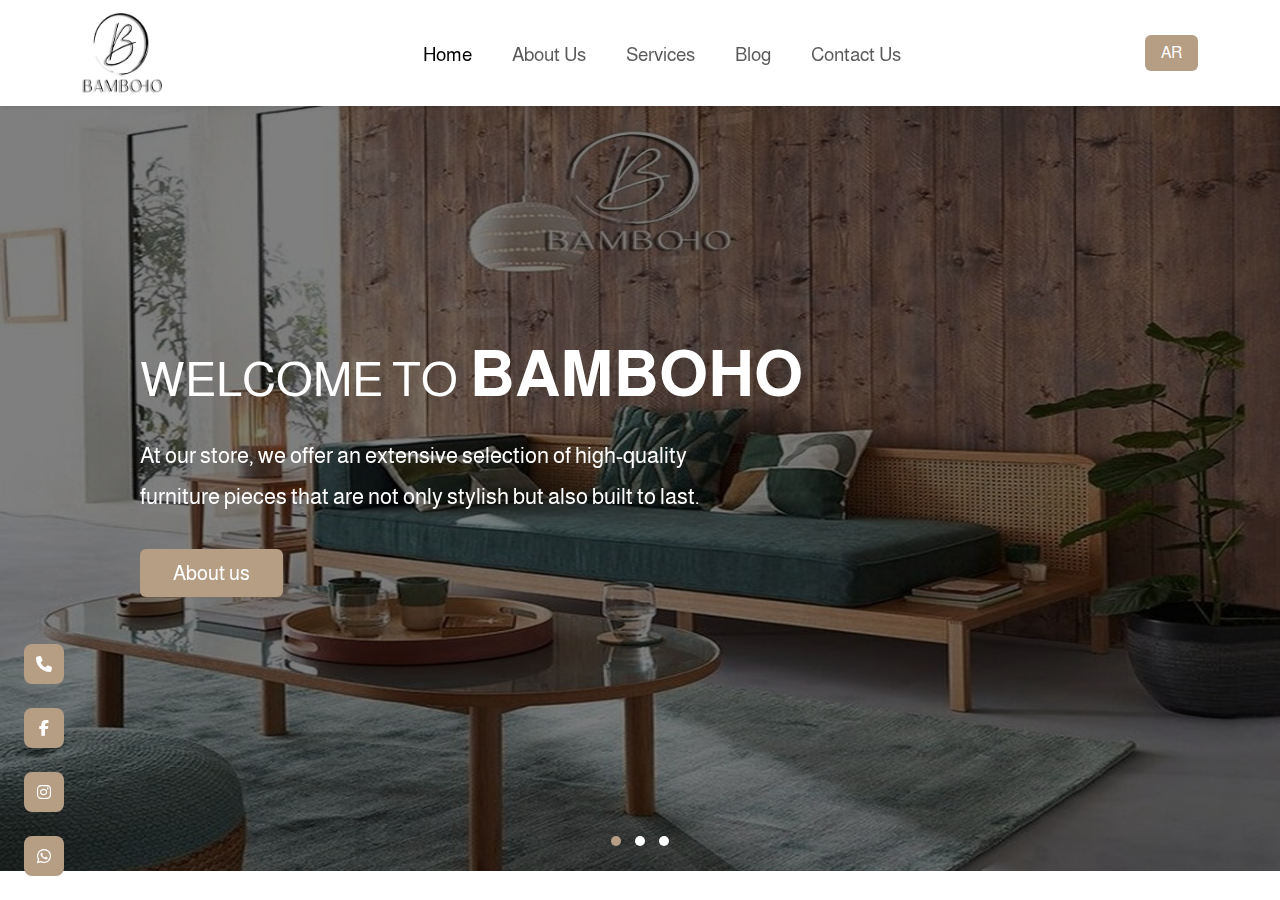
==== index.html @ be911f32 "new project" ====
<!DOCTYPE html>
<html lang="en">
  <head>
    <meta charset="UTF-8" />
    <meta name="viewport" content="width=device-width, initial-scale=1.0" />
    <link rel="shortcut icon" href="/images/logo.jpg" type="image/x-icon" />
    <!-- css files -->
    <link rel="stylesheet" href="css/bootstrap.min.css" />
    <link rel="stylesheet" href="css/owl.theme.default.min.css" />
    <link rel="stylesheet" href="css/owl.carousel.min.css" />
    <link rel="stylesheet" href="css/all.min.css" />
    <link rel="stylesheet" href="css/aos.css" />
    <link rel="stylesheet" href="css/style.css" />
    <link rel="stylesheet" href="css/media.css" />
    <!-- Google font -->
    <link rel="preconnect" href="https://fonts.googleapis.com" />
    <link rel="preconnect" href="https://fonts.gstatic.com" crossorigin />
    <link
      href="https://fonts.googleapis.com/css2?family=Almarai:wght@300;400;700;800&display=swap"
      rel="stylesheet"
    />

    <!-- title -->
    <title>BamBoho</title>
  </head>
  <body>
    <div class="home">
      <!-- Header/Navbar -->
      <header class="position-relative z-3">
        <nav class="navbar navbar-expand-lg bg-white shadow-sm">
          <div class="container">
            <!-- الشعار -->
            <a class="navbar-brand" href="#">
              <img src="images/logo.jpg" width="80" height="80" alt="BamBoho" />
            </a>
        
            <!-- زر القائمة للموبايل -->
            <button
              class="navbar-toggler shadow-none border-0"
              type="button"
              data-bs-toggle="offcanvas"
              data-bs-target="#mobileMenu"
              aria-controls="mobileMenu"
            >
              <i class="fa-solid fa-bars fs-3"></i>
            </button>
        
            <!-- قائمة أفقية في الشاشات الكبيرة -->
            <div class="collapse navbar-collapse d-none d-lg-flex justify-content-between align-items-center w-100">
              <ul class="navbar-nav mx-auto d-flex gap-4 align-items-center">
                <li class="nav-item">
                  <a class="nav-link active" href="index.html">Home</a>
                </li>
                <li class="nav-item">
                  <a class="nav-link" href="/assets/about.html">About Us</a>
                </li>
                <li class="nav-item">
                  <a class="nav-link" href="/assets/services.html">Services</a>
                </li>
                <li class="nav-item">
                  <a class="nav-link" href="/assets/blog.html">Blog</a>
                </li>
                <li class="nav-item">
                  <a class="nav-link" href="/assets/contact.html">Contact Us</a>
                </li>
              </ul>
              <a class="lang-btn btn btn-warning text-white px-3" href="#">AR</a>
            </div>
        
            <!-- قائمة جانبية للموبايل -->
            <div
              class="offcanvas offcanvas-end d-lg-none"
              tabindex="-1"
              id="mobileMenu"
              aria-labelledby="mobileMenuLabel"
            >
              <div class="offcanvas-header">
                <h5 class="offcanvas-title" id="mobileMenuLabel">Menu</h5>
                <button
                  type="button"
                  class="btn-close"
                  data-bs-dismiss="offcanvas"
                  aria-label="Close"
                ></button>
              </div>
              <div class="offcanvas-body d-flex flex-column gap-3">
                <a class="nav-link active" href="index.html">Home</a>
                <a class="nav-link" href="/assets/about.html">About Us</a>
                <a class="nav-link" href="/assets/services.html">Services</a>
                <a class="nav-link" href="/assets/blog.html">Blog</a>
                <a class="nav-link" href="/assets/contact.html">Contact Us</a>
                <a class="btn btn-send text-white px-3 py-2 mt-3" href="#">AR</a>
              </div>
            </div>
          </div>
        </nav>
        
      </header>

      <!-- Fullscreen Carousel (behind navbar) -->
      <div class="hero-slider position-relative">
        <div
          class="hero-slider-content"
          data-aos="fade-down"
          data-aos-duration="1500"
        >
          <h1
            data-aos-anchor-placement="center-center"
            class=""
          >
            <span class="fw-medium text-lg">Welcome to</span>
            <span class="fw-bolder !text-xl"> BamBoho</span>
          </h1>
          <p class="mt-4">
            At our store, we offer an extensive selection of high-quality
            furniture pieces that are not only stylish but also built to last.
          </p>
          <a href="/assets/about.html" target="_blank" class="btn btn-about mt-3"
            >About us</a
          >
        </div>
        <div
          class="owl-carousel owl-theme position-absolute top-0 start-0 h-100 w-100"
        >
          <div class="item">
            <div class="overlay"></div>

            <img
              src="images/slider1.jpg"
              alt="Slider 1"
              class="!object-fit-cover vw-100 vh-100"
            />
          </div>
          <div class="item">
            <div class="overlay"></div>
            <img
              src="images/slider2.jpg"
              alt="Slider 2"
              class="!object-fit-cover vw-100 vh-100"
            />
          </div>
          <div class="item">
            <div class="overlay"></div>
            <img
              src="images/slider3.jpg"
              alt="Slider 3"
              class="!object-fit-cover vw-100 vh-100"
            />
          </div>
        </div>
      </div>
    </div>

    <!-- ############################################################## -->
    <!-- Social Icons -->
    <div
      class="social-icon position-fixed start-0 bottom-0 mb-3 ms-3 d-flex flex-column gap-2 z-3"
      data-aos="fade-right"
    >
      <a
        href="tel:+201555199540"
        class="btn btn-primary d-flex align-items-center justify-content-center rounded-3"
        style="width: 40px; height: 40px"
      >
        <i class="fas fa-phone text-white"></i>
      </a>
      <a
        href="https://www.facebook.com/bambohoegy"
        target="_blank"
        class="btn btn-primary d-flex align-items-center justify-content-center rounded-3"
        style="width: 40px; height: 40px"
      >
        <i class="fab fa-facebook-f text-white"></i>
      </a>
      <a
        class="btn btn-primary d-flex align-items-center justify-content-center rounded-3"
        style="width: 40px; height: 40px"
        href="https://www.instagram.com/bambohoegy?igsh=emlpbXNvN2xwMXY2&utm_source=qr"
        target="_blank"
      >
        <i class="fab fa-instagram text-white"></i>
      </a>
      <a
        href="http://wa.me/201555199540"
        target="_blank"
        class="btn btn-primary d-flex align-items-center justify-content-center rounded-3"
        style="width: 40px; height: 40px"
      >
        <i class="fab fa-whatsapp text-white"></i>
      </a>
    </div>

    <!-- js -->
    <script src="js/bootstrap.bundle.min.js"></script>
    <script src="js/jquery-3.7.1.min.js"></script>
    <script src="js/owl.carousel.min.js"></script>
    <script src="js/aos.js"></script>
    <script src="js/main.js"></script>
    <!-- Initialize AOS -->
    <script>
      AOS.init();
    </script>
  </body>
</html>
---- css/style.css ----
:root {
  --main-color: #b69e85;
  --second-color: #000000;
  --third-color: #ffffff;
  --fourth-color: #e4d1b9;
}

* {
  margin: 0;
  padding: 0;
  box-sizing: border-box;
}
body {
  font-family: "Almarai", sans-serif;
  font-size: 1.2rem;
  overflow-x: hidden;
}

.text-xl{
  font-size: 8rem;
}
.text-lg {
  font-size: 3rem;
}
.text-md {
  font-size: 2.2rem;
}
.text-sm {
  font-size: 1.5rem;
}
.lang-btn {
  background-color: var(--main-color);
  color: white !important;
  transition: all 0.2s ease-in-out;
  border: none;
}

.btn-send {
  background-color: var(--main-color);
  color: var(--third-color);
  padding: 1rem 3rem;
  border-radius: 6px;
  text-decoration: none;
  transition: all 0.3s;
  font-size: 18px;
}
.btn-send:hover {
  background-color: var(--fourth-color);
  color: var(--third-color);
}
.nav-item {
  position: relative;
  display: inline-block;
}

.nav-link {
  position: relative;
  text-decoration: none;
  font-size: 1.2rem;
  transition: color 0.3s ease-in-out;
  display: inline-block;
  width: fit-content !important;
  padding-bottom: 4px; /* مساحة للخط */
}

.nav-link::before {
  content: "";
  position: absolute;
  bottom: 0;
  left: 0;
  width: 0;
  height: 2px;
  background: linear-gradient(135deg, #c5a882, #a17856, #000000);
  transition: width 0.3s ease-in-out;
}

.nav-link:hover::before {
  width: 100%;
}

.lang-btn:hover {
  background-color: var(--second-color);
}

/* Social icon  */
.social-icon {
  transition: all 0.5s;
}
.social-icon a {
  background-color: var(--main-color);
  color: var(--third-color);
  padding: 0.5rem;
  border-radius: 50%;
  margin: 0.5rem;
  text-decoration: none;
  transition: all 0.3s ease-in-out;
  border: none;
}
.social-icon a:hover {
  background-color: var(--second-color);
  color: var(--third-color);
  transform: scale(1.1);
}

/* hero-slide */
.hero-slider {
  height: 85vh;
  overflow: hidden;
}
.hero-slider .hero-slider-content {
  position: absolute;
  top: 50%;
  left: 0%;
  z-index: 2;
  padding: 0 20px;
}
.hero-slider .text-slider {
  position: absolute !important;
  top: 50% !important;
  left: 50% !important;
  z-index: 2 !important;
  transform: translate(-50%, -50%) !important;
}
.hero-slider .text-slider h1 {
  font-size: 4rem;
  color: var(--third-color) !important;
  font-weight: bold !important;
}

.hero-slider .item {
  position: relative;
  height: 90vh;
}

.owl-carousel {
  transition: all 0.3s;
  position: relative;
}
.hero-slider .overlay {
  position: absolute;
  top: 0;
  left: 0;
  width: 100%;
  height: 100%;
  background: rgba(0, 0, 0, 0.5);
  z-index: 1;
}
.hero-slider .hero-slider-content {
  position: absolute;
  top: 30%;
  left: 0%;
  z-index: 2;
  color: white;

  margin: 0px 120px;
  transition: all 0.5s;
}
.hero-slider .hero-slider-content h1 {
  color: var(--third-color);
  margin-bottom: 1rem;
  text-transform: uppercase;
  font-size: 4rem;
}
.hero-slider .hero-slider-content p {
  line-height: 1.8;
  font-size: 1.4rem;
  width: 38rem;
}
.hero-slider .hero-slider-content .btn-about {
  background-color: var(--main-color);
  color: var(--third-color);
  padding: 0.5rem 2rem;
  border-radius: 6px;
  text-decoration: none;
  transition: all 0.3s ease-in-out;
  font-size: 20px;
}
.hero-slider .hero-slider-content .btn-about:hover {
  background-color: var(--fourth-color);
}

.owl-carousel .owl-dots {
  position: absolute;
  bottom: 10px;
  left: 50%;
  transform: translate(-50%,-50%);
  display: flex;
  justify-content: center;
  align-items: center;
}

.owl-carousel .owl-dots button.active span {
  background-color: var(--main-color) !important;
}
.owl-carousel .owl-dots button span {
  background-color: var(--third-color) !important;
}

.owl-carousel .owl-nav {
  display: flex;
  position: absolute;
  top: 50%;
  width: 100%;
  padding: 0 10px;
  justify-content: space-between;
  transform: translateY(-50%);
  z-index: 99;
}
.owl-carousel:hover .owl-nav {
  transition: all 0.3s;
}
.owl-carousel .owl-nav .owl-prev {
  color: var(--main-color);
  background-color: var(--fourth-color);
  width: 50px;
  height: 50px;
  border-radius: 50%;
  transition: all 0.3s;
  display: flex;
  justify-content: center;
  align-items: center;
  text-align: center;
  margin-left: -50px;
}
.owl-carousel:hover .owl-nav .owl-prev {
  transition: all 0.3s;
  margin-left: 0px;
}
.owl-carousel .owl-nav .owl-prev:hover {
  background-color: var(--third-color);
  color: var(--main-color);
  transform: scale(1.1);
}
.owl-carousel .owl-nav .owl-next {
  color: var(--main-color);
  background-color: var(--main-color);
  width: 50px;
  height: 50px;
  border-radius: 50%;
  transition: all 0.3s;
  display: flex;
  justify-content: center;
  align-items: center;
  text-align: center;
  margin-right: -50px;
  margin-top: 0px;
}
.owl-carousel:hover .owl-nav .owl-next {
  transition: all 0.3s;
  margin-right: 0px;
}
.owl-carousel .owl-nav .owl-next:hover {
  background-color: var(--third-color);
  color: var(--main-color) !important;
  transform: scale(1.1);
}
.owl-carousel .owl-nav .owl-prev > span,
.owl-carousel .owl-nav .owl-next > span {
  font-size: 40px;
  margin-bottom: 5px;
  color: var(--third-color);
}
.owl-carousel .owl-nav .owl-prev:hover:hover > span,
.owl-carousel .owl-nav .owl-next:hover > span {
  font-size: 40px;
  margin-bottom: 5px;
  color: var(--main-color);
}
.owl-carousel .owl-nav .owl-prev > span {
  margin-right: 2px;
}

.owl-carousel .owl-nav .owl-next > span {
  margin-left: 2px;
}
---- css/media.css ----
@media (max-width: 992px) {
  .hero-slider .hero-slider-content h1 {
    color: var(--third-color);
    margin-bottom: 1rem;
    text-transform: uppercase;
    font-size: 2.5rem;
  }
  .hero-slider .hero-slider-content p {
    line-height: 1.8;
    font-size: 1.4rem;
    width: 38rem;
  }
}
@media (max-width: 768px) {
  .hero-slider .hero-slider-content {
    text-align: center;
    margin: 0;
  }
  .hero-slider .hero-slider-content h1 {
    color: var(--third-color);
    margin-bottom: 1rem;
    text-transform: uppercase;
    font-size: 1.5rem;
  }
  .hero-slider .hero-slider-content p {
    color: var(--third-color);
    margin-bottom: 1rem;
    text-transform: uppercase;
    font-size: 1rem;
    width: 100%;
  }
  .owl-carousel .owl-nav {
   display: none;
  }
}
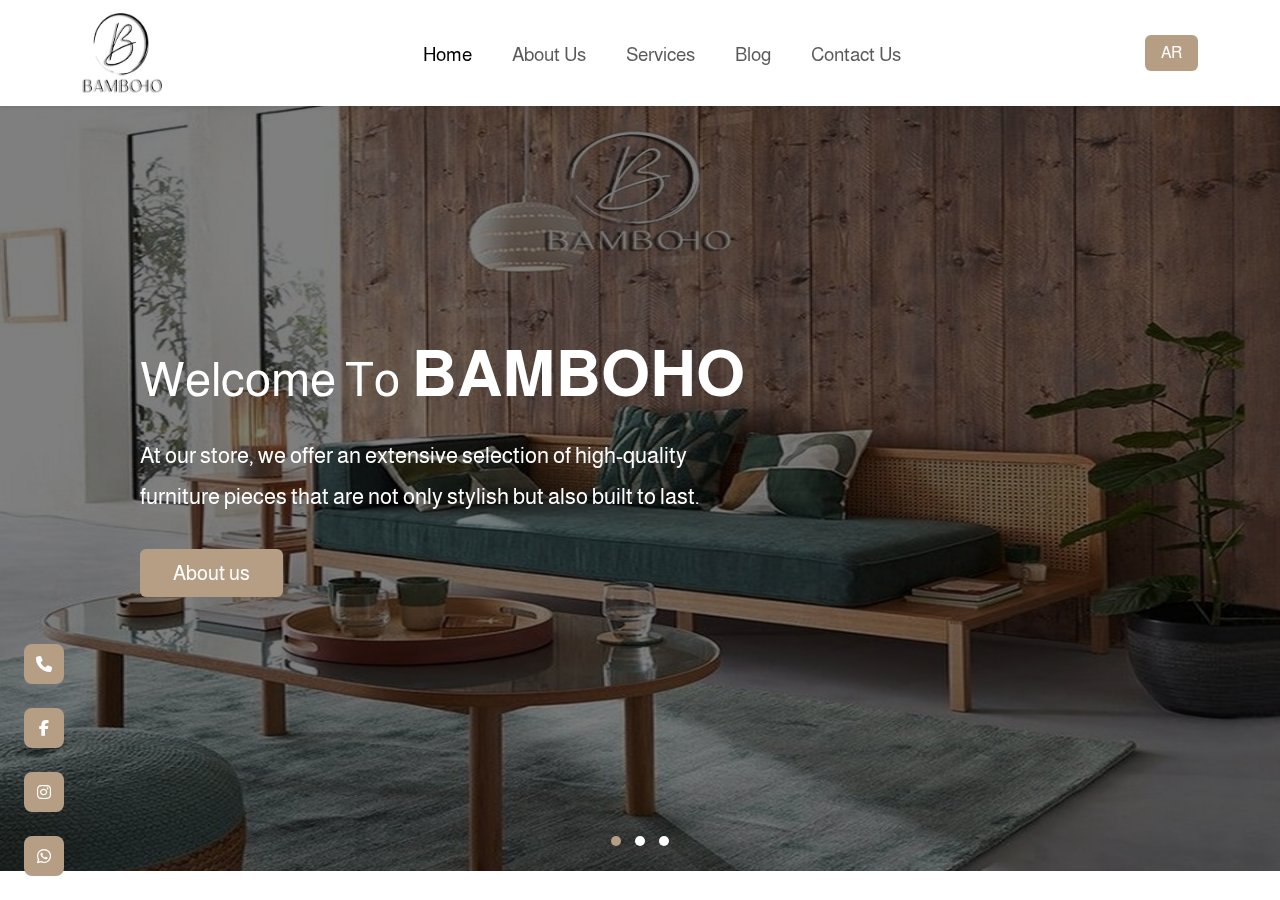
==== commit 35b555ae: "update" ====
--- a/index.html
+++ b/index.html
@@ -108,7 +108,7 @@
             data-aos-anchor-placement="center-center"
             class=""
           >
-            <span class="fw-medium text-lg">Welcome to</span>
+            <span class="fw-medium text-lg text-capitalize">Welcome to</span>
             <span class="fw-bolder !text-xl"> BamBoho</span>
           </h1>
           <p class="mt-4">
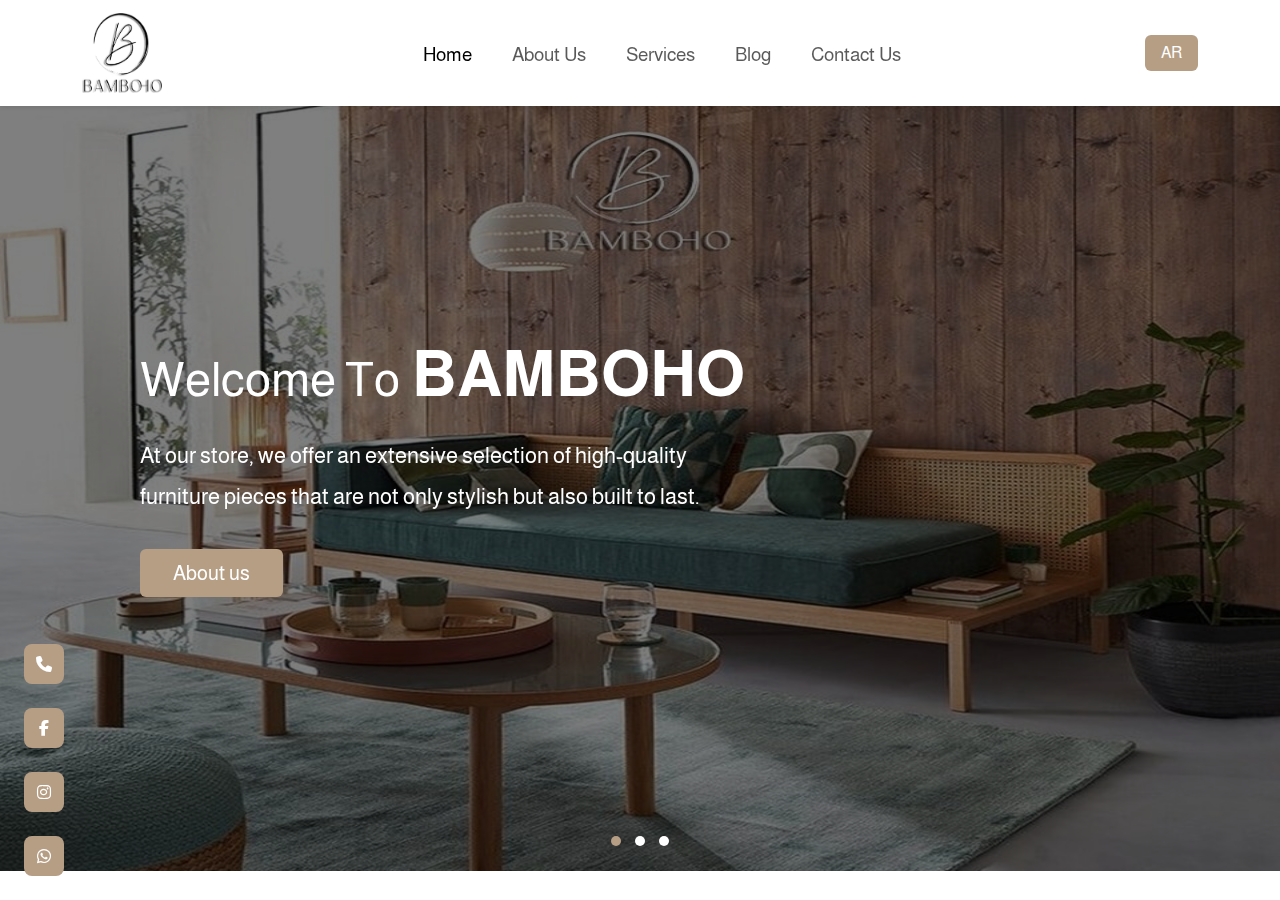
==== commit 607d0206: "update" ====
--- a/index.html
+++ b/index.html
@@ -61,7 +61,7 @@
                   <a class="nav-link" href="/assets/blog.html">Blog</a>
                 </li>
                 <li class="nav-item">
-                  <a class="nav-link" href="/assets/contact.html">Contact Us</a>
+                  <a class="nav-link" href="assets/contact.html">Contact Us</a>
                 </li>
               </ul>
               <a class="lang-btn btn btn-warning text-white px-3" href="#">AR</a>
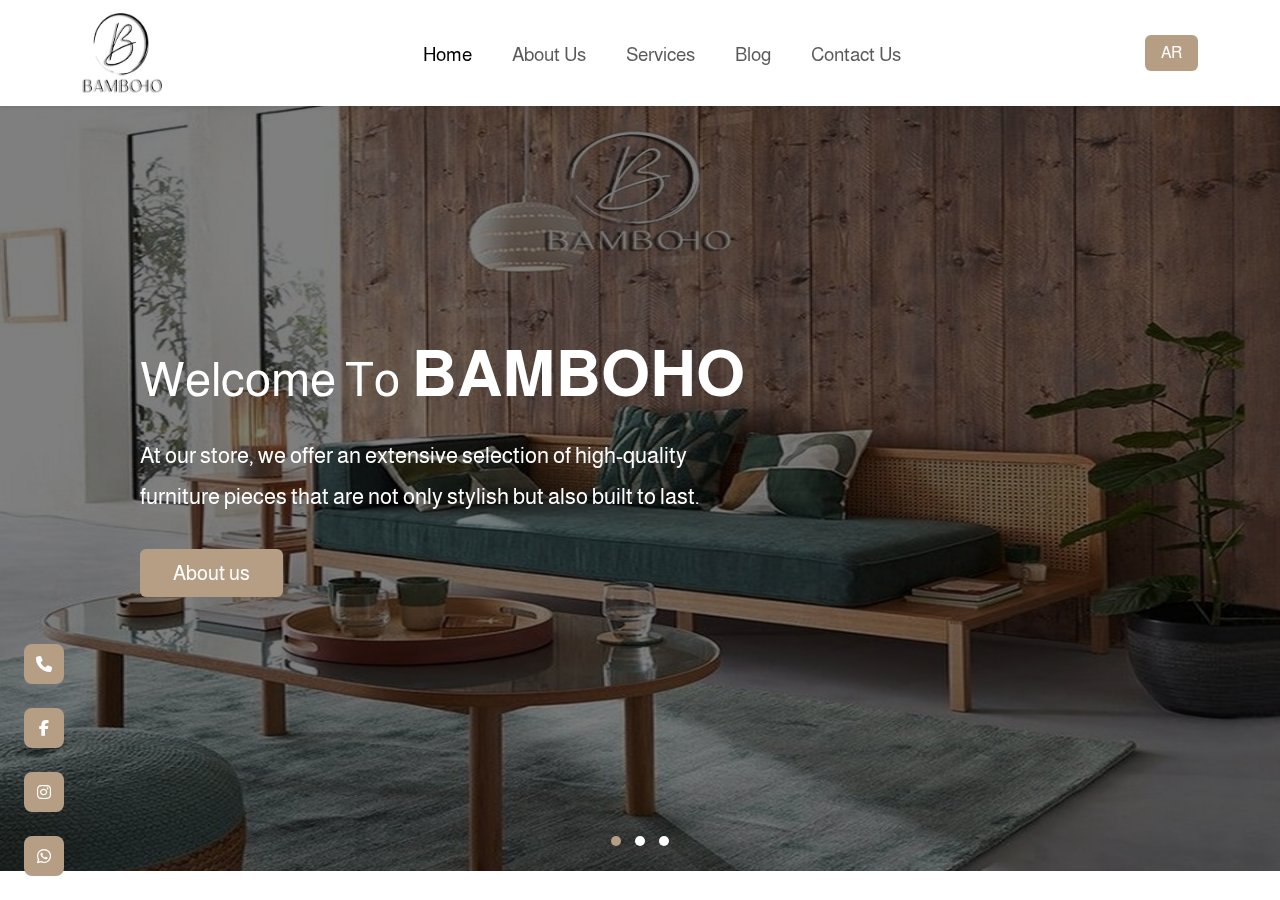
==== commit ad0cf515: "update" ====
--- a/index.html
+++ b/index.html
@@ -61,7 +61,7 @@
                   <a class="nav-link" href="/assets/blog.html">Blog</a>
                 </li>
                 <li class="nav-item">
-                  <a class="nav-link" href="assets/contact.html">Contact Us</a>
+                  <a class="nav-link" href="/assets/contact.html">Contact Us</a>
                 </li>
               </ul>
               <a class="lang-btn btn btn-warning text-white px-3" href="#">AR</a>
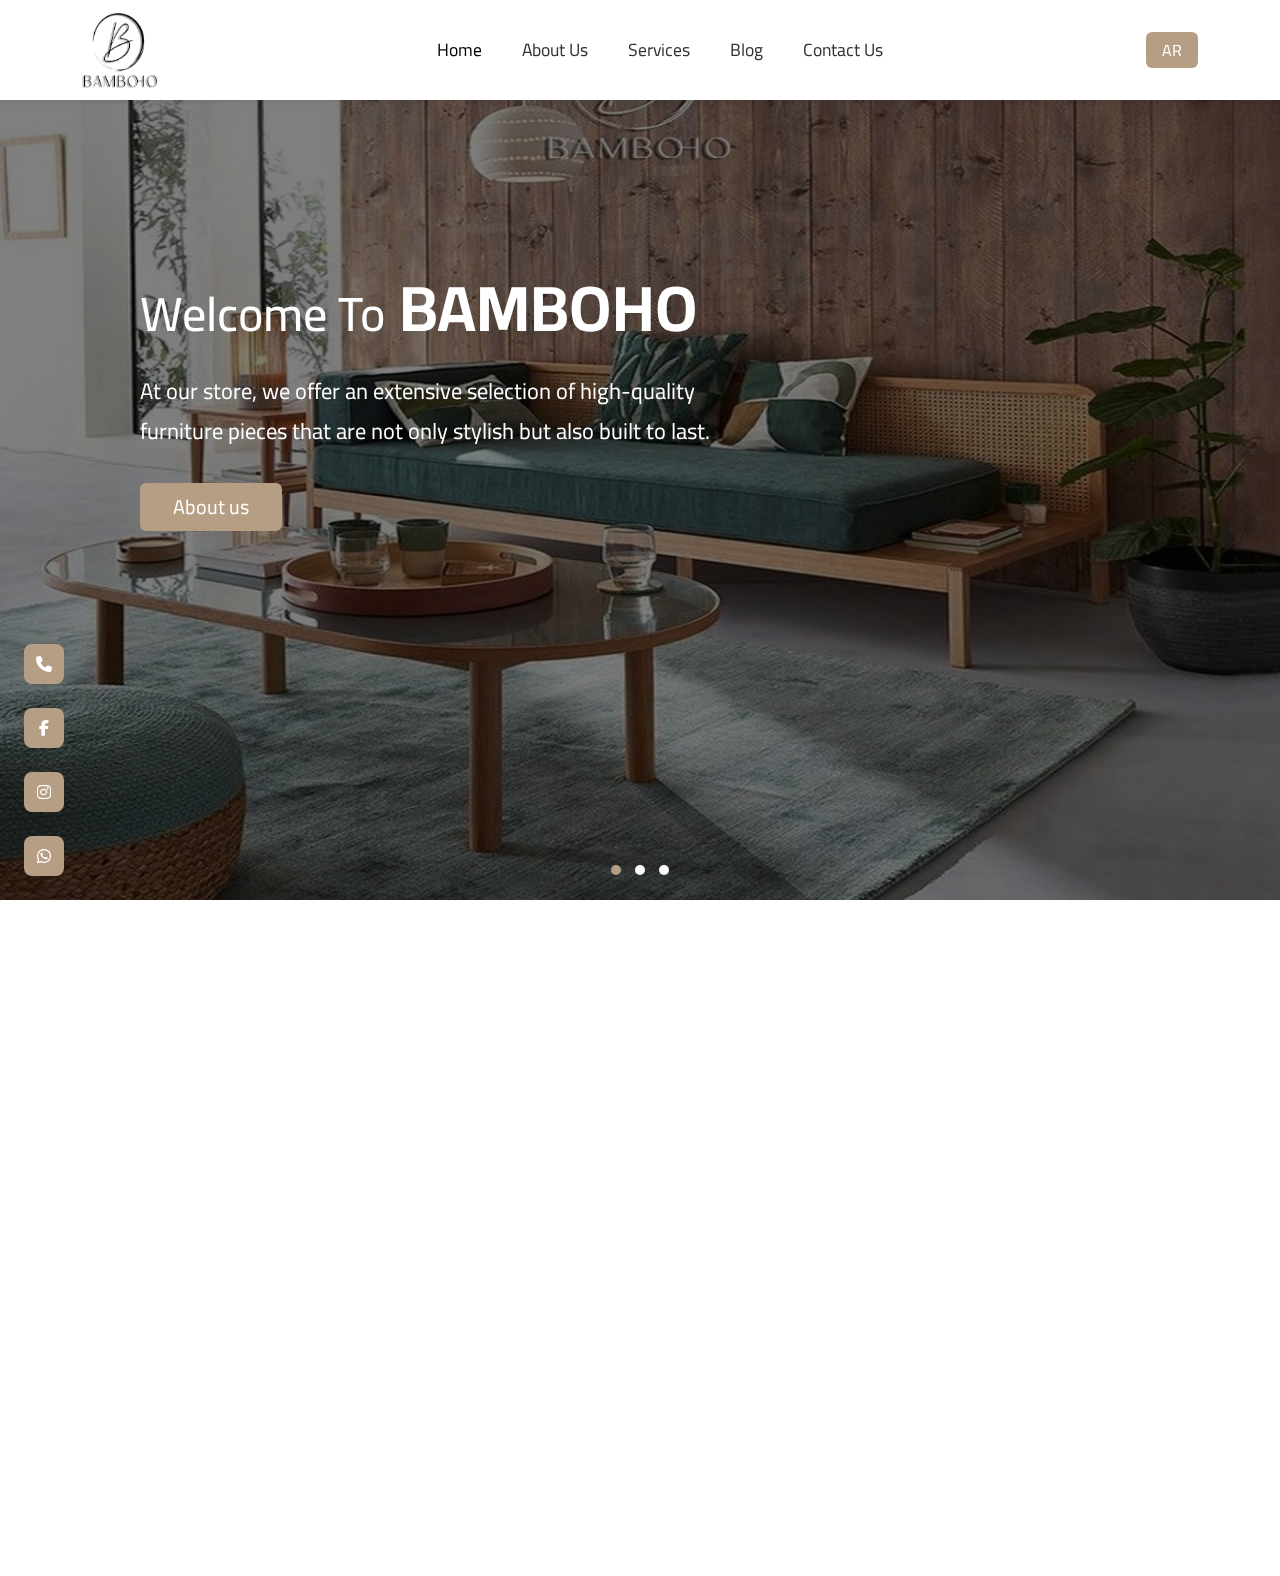
==== commit cc773b3d: "update" ====
--- a/index.html
+++ b/index.html
@@ -16,7 +16,7 @@
     <link rel="preconnect" href="https://fonts.googleapis.com" />
     <link rel="preconnect" href="https://fonts.gstatic.com" crossorigin />
     <link
-      href="https://fonts.googleapis.com/css2?family=Almarai:wght@300;400;700;800&display=swap"
+      href="https://fonts.googleapis.com/css2?family=Cairo:wght@200..1000&display=swap"
       rel="stylesheet"
     />
 
@@ -27,13 +27,15 @@
     <div class="home">
       <!-- Header/Navbar -->
       <header class="position-relative z-3">
-        <nav class="navbar navbar-expand-lg bg-white shadow-sm">
+        <nav
+          class="navbar navbar-expand-lg d-flex align-content-start align-items-start shadow-sm"
+        >
           <div class="container">
             <!-- الشعار -->
-            <a class="navbar-brand" href="#">
-              <img src="images/logo.jpg" width="80" height="80" alt="BamBoho" />
+            <a class="navbar-brand" href="./index.html">
+              <img src="images/logo.jpg" width=75" height="75" alt="BamBoho" />
             </a>
-        
+
             <!-- زر القائمة للموبايل -->
             <button
               class="navbar-toggler shadow-none border-0"
@@ -44,18 +46,49 @@
             >
               <i class="fa-solid fa-bars fs-3"></i>
             </button>
-        
+
             <!-- قائمة أفقية في الشاشات الكبيرة -->
-            <div class="collapse navbar-collapse d-none d-lg-flex justify-content-between align-items-center w-100">
+            <div
+              class="collapse navbar-collapse d-none d-lg-flex justify-content-between align-items-center w-100"
+            >
               <ul class="navbar-nav mx-auto d-flex gap-4 align-items-center">
                 <li class="nav-item">
                   <a class="nav-link active" href="index.html">Home</a>
                 </li>
                 <li class="nav-item">
-                  <a class="nav-link" href="/assets/about.html">About Us</a>
-                </li>
-                <li class="nav-item">
-                  <a class="nav-link" href="/assets/services.html">Services</a>
+                  <a class="nav-link" href="./assets/about.html">About Us</a>
+                </li>
+
+                <li class="nav-item dropdown">
+                  <a
+                    class="nav-link dropdown-toggle-menu"
+                    href="./assets/services.html"
+                    >Services</a
+                  >
+                  <div class="dropdown-menu-list">
+                    <div class="row flex-nowrap justify-content-center align-items-center mt-5">
+                      <div class="col-6 w-100">
+                        <a class="dropdown-item d-block w-100" href="#"
+                          >Service 1</a
+                        >
+                      </div>
+                      <div class="col-6 w-100">
+                        <a class="dropdown-item d-block w-100" href="#"
+                          >Service 2</a
+                        >
+                      </div>
+                      <div class="col-6 w-100">
+                        <a class="dropdown-item d-block w-100" href="#"
+                          >Service 3</a
+                        >
+                      </div>
+                      <div class="col-6 w-100">
+                        <a class="dropdown-item d-block w-100" href="#"
+                          >Service 4</a
+                        >
+                      </div>
+                    </div>
+                  </div>
                 </li>
                 <li class="nav-item">
                   <a class="nav-link" href="/assets/blog.html">Blog</a>
@@ -64,9 +97,11 @@
                   <a class="nav-link" href="/assets/contact.html">Contact Us</a>
                 </li>
               </ul>
-              <a class="lang-btn btn btn-warning text-white px-3" href="#">AR</a>
+              <a class="lang-btn btn btn-warning text-white px-3" href="#"
+                >AR</a
+              >
             </div>
-        
+
             <!-- قائمة جانبية للموبايل -->
             <div
               class="offcanvas offcanvas-end d-lg-none"
@@ -89,12 +124,13 @@
                 <a class="nav-link" href="/assets/services.html">Services</a>
                 <a class="nav-link" href="/assets/blog.html">Blog</a>
                 <a class="nav-link" href="/assets/contact.html">Contact Us</a>
-                <a class="btn btn-send text-white px-3 py-2 mt-3" href="#">AR</a>
+                <a class="btn btn-send text-white px-3 py-2 mt-3" href="#"
+                  >AR</a
+                >
               </div>
             </div>
           </div>
         </nav>
-        
       </header>
 
       <!-- Fullscreen Carousel (behind navbar) -->
@@ -104,18 +140,18 @@
           data-aos="fade-down"
           data-aos-duration="1500"
         >
-          <h1
-            data-aos-anchor-placement="center-center"
-            class=""
-          >
+          <h1 data-aos-anchor-placement="center-center" class="">
             <span class="fw-medium text-lg text-capitalize">Welcome to</span>
-            <span class="fw-bolder !text-xl"> BamBoho</span>
+            <span class="fw-bolder !text-xl">BamBoho</span>
           </h1>
           <p class="mt-4">
             At our store, we offer an extensive selection of high-quality
             furniture pieces that are not only stylish but also built to last.
           </p>
-          <a href="/assets/about.html" target="_blank" class="btn btn-about mt-3"
+          <a
+            href="/assets/about.html"
+            target="_blank"
+            class="btn btn-about mt-3"
             >About us</a
           >
         </div>
@@ -150,7 +186,46 @@
         </div>
       </div>
     </div>
-
+<!-- ################################################################## -->
+<section class="py-5 text-center"  >
+  <div class="container">
+    <h2 class="mb-5 fw-bold " data-aos="fade-up" >Our Featured Products</h2>
+    <div class="row justify-content-center g-4" data-aos="fade-up" data-aos-duration="1500">
+      
+      <!-- Product 1 -->
+      <div class="col-md-4" >
+        <div class="product-card">
+          <img src="./images/slider1.jpg" alt="Lounge Chair" class="img-fluid product-img">
+         
+          <h5 class="fw-semibold">Lounge Chair</h5>
+          
+        </div>
+      </div>
+
+      <!-- Product 2 -->
+      <div class="col-md-4">
+        <div class="product-card">
+          <img src="./images/slider2.jpg" alt="Table Light" class="img-fluid product-img">
+        
+          <h5 class="fw-semibold">Transitional Table Light</h5>
+          
+        </div>
+      </div>
+
+      <!-- Product 3 -->
+      <div class="col-md-4">
+        <div class="product-card">
+          <img src="./images/slider3.jpg" alt="Clock" class="img-fluid product-img">
+        
+          <h5 class="fw-semibold">Zolve Alarm Clock</h5>
+         
+        
+        </div>
+      </div>
+
+    </div>
+  </div>
+</section>
     <!-- ############################################################## -->
     <!-- Social Icons -->
     <div
@@ -198,7 +273,10 @@
     <script src="js/main.js"></script>
     <!-- Initialize AOS -->
     <script>
-      AOS.init();
+      AOS.init({
+        duration: 800,
+        easing: "slide",
+      });
     </script>
   </body>
 </html>
--- a/css/style.css
+++ b/css/style.css
@@ -3,6 +3,7 @@
   --second-color: #000000;
   --third-color: #ffffff;
   --fourth-color: #e4d1b9;
+  --fifty-color: #f0e2d2;
 }
 
 * {
@@ -11,12 +12,12 @@
   box-sizing: border-box;
 }
 body {
-  font-family: "Almarai", sans-serif;
+  font-family: "Cairo", sans-serif;
   font-size: 1.2rem;
   overflow-x: hidden;
 }
 
-.text-xl{
+.text-xl {
   font-size: 8rem;
 }
 .text-lg {
@@ -48,19 +49,31 @@
   background-color: var(--fourth-color);
   color: var(--third-color);
 }
+
+.navbar {
+  background-color: var(--third-color);
+  position: fixed;
+  width: 100%;
+  top: 0;
+  left: 0;
+  z-index: 9999;
+  height: 100px;
+  overflow: hidden;
+  transition: height 0.3s ease-in-out;
+}
+
 .nav-item {
   position: relative;
+}
+
+.nav-link {
+  position: relative;
+  text-decoration: none;
+  font-size: 1.1rem;
+  color: #333;
+  transition: color 0.3s ease-in-out;
+  padding: 8px 12px;
   display: inline-block;
-}
-
-.nav-link {
-  position: relative;
-  text-decoration: none;
-  font-size: 1.2rem;
-  transition: color 0.3s ease-in-out;
-  display: inline-block;
-  width: fit-content !important;
-  padding-bottom: 4px; /* مساحة للخط */
 }
 
 .nav-link::before {
@@ -68,14 +81,55 @@
   position: absolute;
   bottom: 0;
   left: 0;
-  width: 0;
   height: 2px;
   background: linear-gradient(135deg, #c5a882, #a17856, #000000);
+  width: 0%;
   transition: width 0.3s ease-in-out;
 }
 
 .nav-link:hover::before {
   width: 100%;
+}
+
+.dropdown {
+  position: relative;
+}
+
+.dropdown-menu-list {
+  position: absolute;
+  top: 100%;
+  left: 50%;
+  transform: translateX(-50%);
+  display: none;
+
+  list-style: none;
+  padding: 30px 40px;
+  border-radius: 6px;
+  z-index: 999;
+  min-width: 300px;
+
+  width: 100%;
+}
+
+.dropdown-item {
+  color: var(--second-color);
+  text-decoration: none;
+  padding: 8px 12px;
+  transition: background 0.3s;
+  display: block;
+  border-radius: 4px;
+  text-align: center;
+}
+
+.dropdown-item:hover {
+  box-shadow: 0 0 10px rgba(0, 0, 0, 0.1);
+}
+
+.nav-item:hover .dropdown-menu-list {
+  display: block;
+}
+.nav-item:hover .nav-link {
+  color: #a17856;
 }
 
 .lang-btn:hover {
@@ -104,9 +158,12 @@
 
 /* hero-slide */
 .hero-slider {
-  height: 85vh;
-  overflow: hidden;
-}
+  min-height: 100vh;
+  /* overflow: hidden; */
+}
+/* .hero-slider-contact{
+  height: 40vh;
+} */
 .hero-slider .hero-slider-content {
   position: absolute;
   top: 50%;
@@ -129,7 +186,7 @@
 
 .hero-slider .item {
   position: relative;
-  height: 90vh;
+  height: 100vh;
 }
 
 .owl-carousel {
@@ -140,7 +197,7 @@
   position: absolute;
   top: 0;
   left: 0;
-  width: 100%;
+  width: 100vw;
   height: 100%;
   background: rgba(0, 0, 0, 0.5);
   z-index: 1;
@@ -183,7 +240,7 @@
   position: absolute;
   bottom: 10px;
   left: 50%;
-  transform: translate(-50%,-50%);
+  transform: translate(-50%, -50%);
   display: flex;
   justify-content: center;
   align-items: center;
@@ -273,3 +330,25 @@
 .owl-carousel .owl-nav .owl-next > span {
   margin-left: 2px;
 }
+
+/*  */
+.product-card {
+  background-color: var(--fifty-color);
+  border-radius: 10px;
+
+  transition: transform 0.3s;
+}
+
+.product-card:hover {
+  transform: translateY(-5px);
+}
+
+.product-img{
+  object-fit: cover !important;
+  width: 100%;
+  height: 350px;
+  border-radius: 10px 10px 0 0;
+}
+.product-card h5 {
+  padding: 30px 20px;
+}
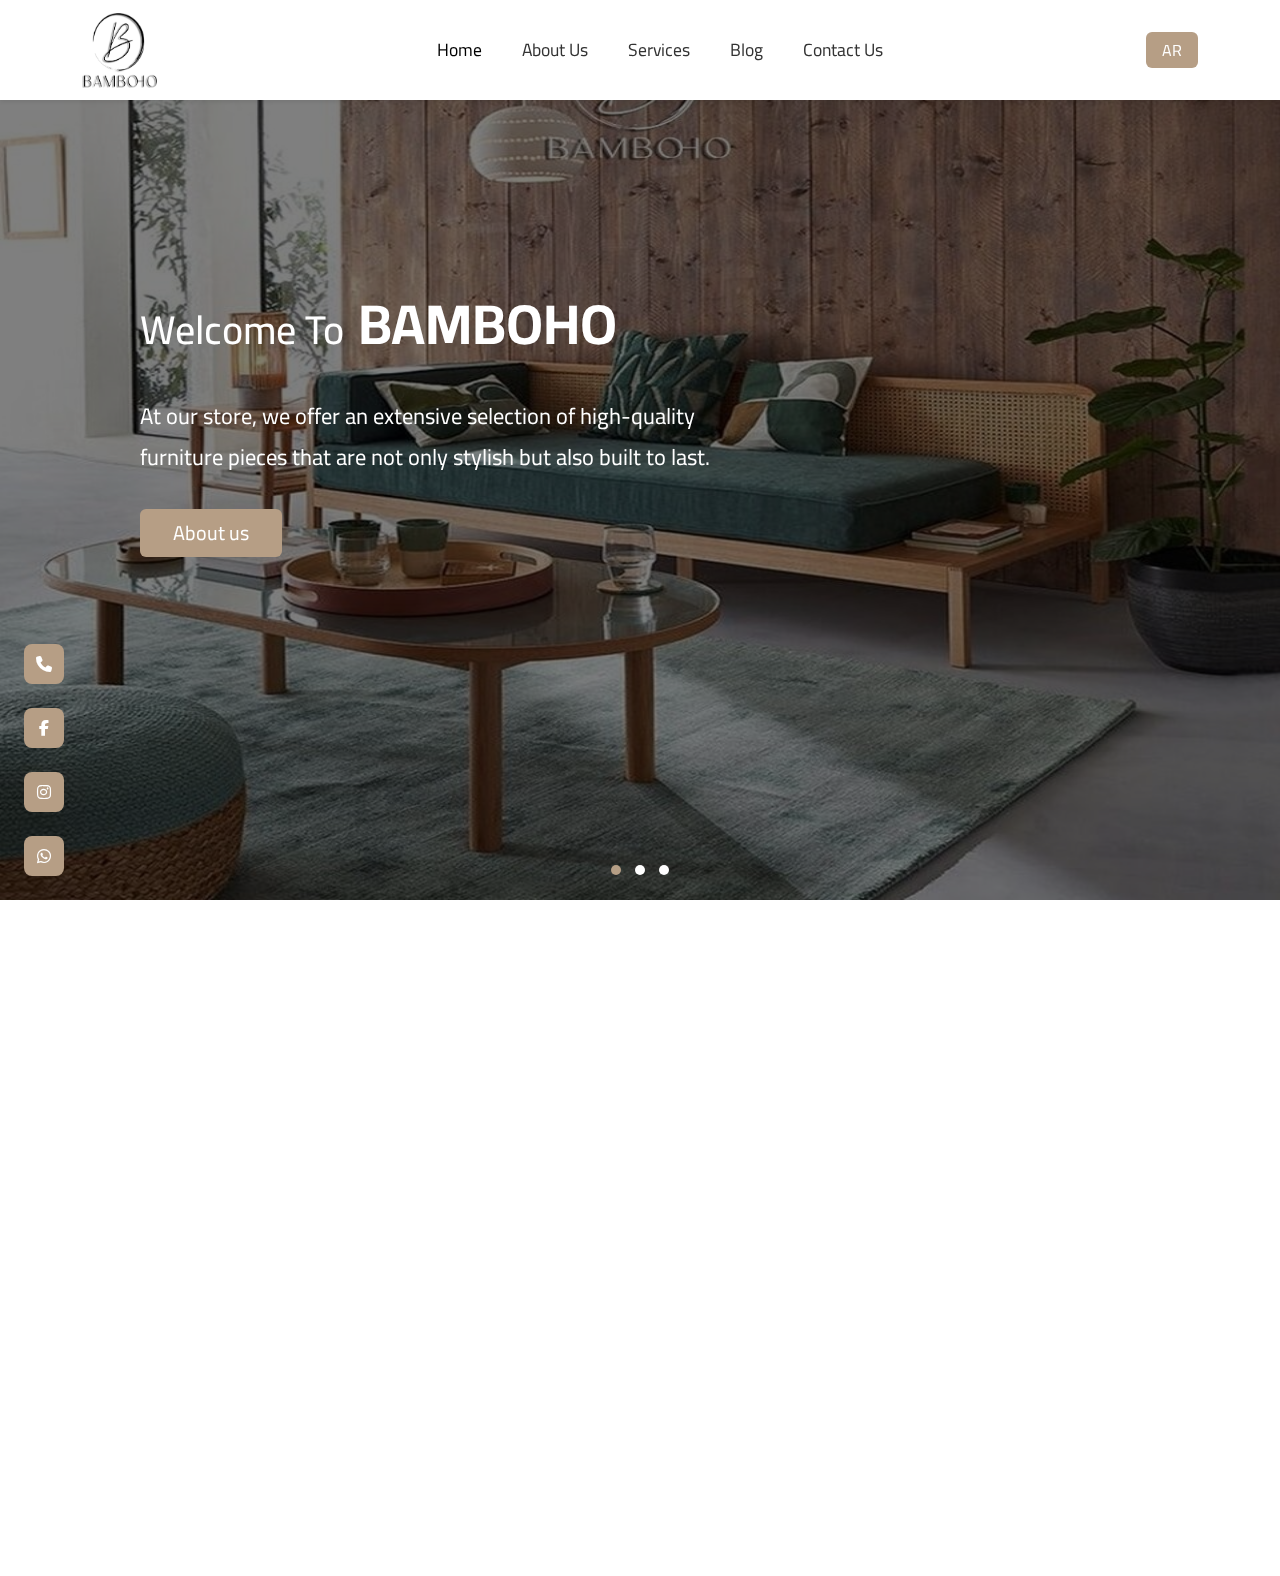
==== commit 06dbdd76: "update" ====
--- a/index.html
+++ b/index.html
@@ -33,7 +33,7 @@
           <div class="container">
             <!-- الشعار -->
             <a class="navbar-brand" href="./index.html">
-              <img src="images/logo.jpg" width=75" height="75" alt="BamBoho" />
+              <img src="images/logo.jpg" width="75" height="75" alt="BamBoho" />
             </a>
 
             <!-- زر القائمة للموبايل -->
@@ -140,8 +140,8 @@
           data-aos="fade-down"
           data-aos-duration="1500"
         >
-          <h1 data-aos-anchor-placement="center-center" class="">
-            <span class="fw-medium text-lg text-capitalize">Welcome to</span>
+          <h1 data-aos-anchor-placement="center-center" class="title-text">
+            <span class="fw-medium  text-capitalize">Welcome to</span>
             <span class="fw-bolder !text-xl">BamBoho</span>
           </h1>
           <p class="mt-4">
@@ -193,7 +193,7 @@
     <div class="row justify-content-center g-4" data-aos="fade-up" data-aos-duration="1500">
       
       <!-- Product 1 -->
-      <div class="col-md-4" >
+      <div class="col-md-6 col-lg-4" >
         <div class="product-card">
           <img src="./images/slider1.jpg" alt="Lounge Chair" class="img-fluid product-img">
          
@@ -203,7 +203,7 @@
       </div>
 
       <!-- Product 2 -->
-      <div class="col-md-4">
+      <div class="col-md-6 col-lg-4">
         <div class="product-card">
           <img src="./images/slider2.jpg" alt="Table Light" class="img-fluid product-img">
         
@@ -213,7 +213,7 @@
       </div>
 
       <!-- Product 3 -->
-      <div class="col-md-4">
+      <div class="col-md-6 col-lg-4">
         <div class="product-card">
           <img src="./images/slider3.jpg" alt="Clock" class="img-fluid product-img">
         
--- a/css/style.css
+++ b/css/style.css
@@ -235,7 +235,17 @@
 .hero-slider .hero-slider-content .btn-about:hover {
   background-color: var(--fourth-color);
 }
-
+.title-text{
+  line-height: 1.6;
+}
+.title-text span:nth-child(1) {
+  font-size: 2.5rem;
+
+}
+.title-text span:nth-child(2) {
+  font-size: 3.5rem;
+
+}
 .owl-carousel .owl-dots {
   position: absolute;
   bottom: 10px;
--- a/css/media.css
+++ b/css/media.css
@@ -9,6 +9,17 @@
     line-height: 1.8;
     font-size: 1.4rem;
     width: 38rem;
+  }
+  .title-text{
+    line-height: 1.6;
+  }
+  .title-text span:nth-child(1) {
+    font-size: 2.2rem;
+
+  }
+  .title-text span:nth-child(2) {
+    font-size: 3rem;
+
   }
 }
 @media (max-width: 768px) {
@@ -32,4 +43,15 @@
   .owl-carousel .owl-nav {
    display: none;
   }
+  .title-text{
+    line-height: 1.6;
+  }
+  .title-text span:nth-child(1) {
+    font-size: 1.5rem;
+
+  }
+  .title-text span:nth-child(2) {
+    font-size: 2.8rem;
+
+  }
 }
